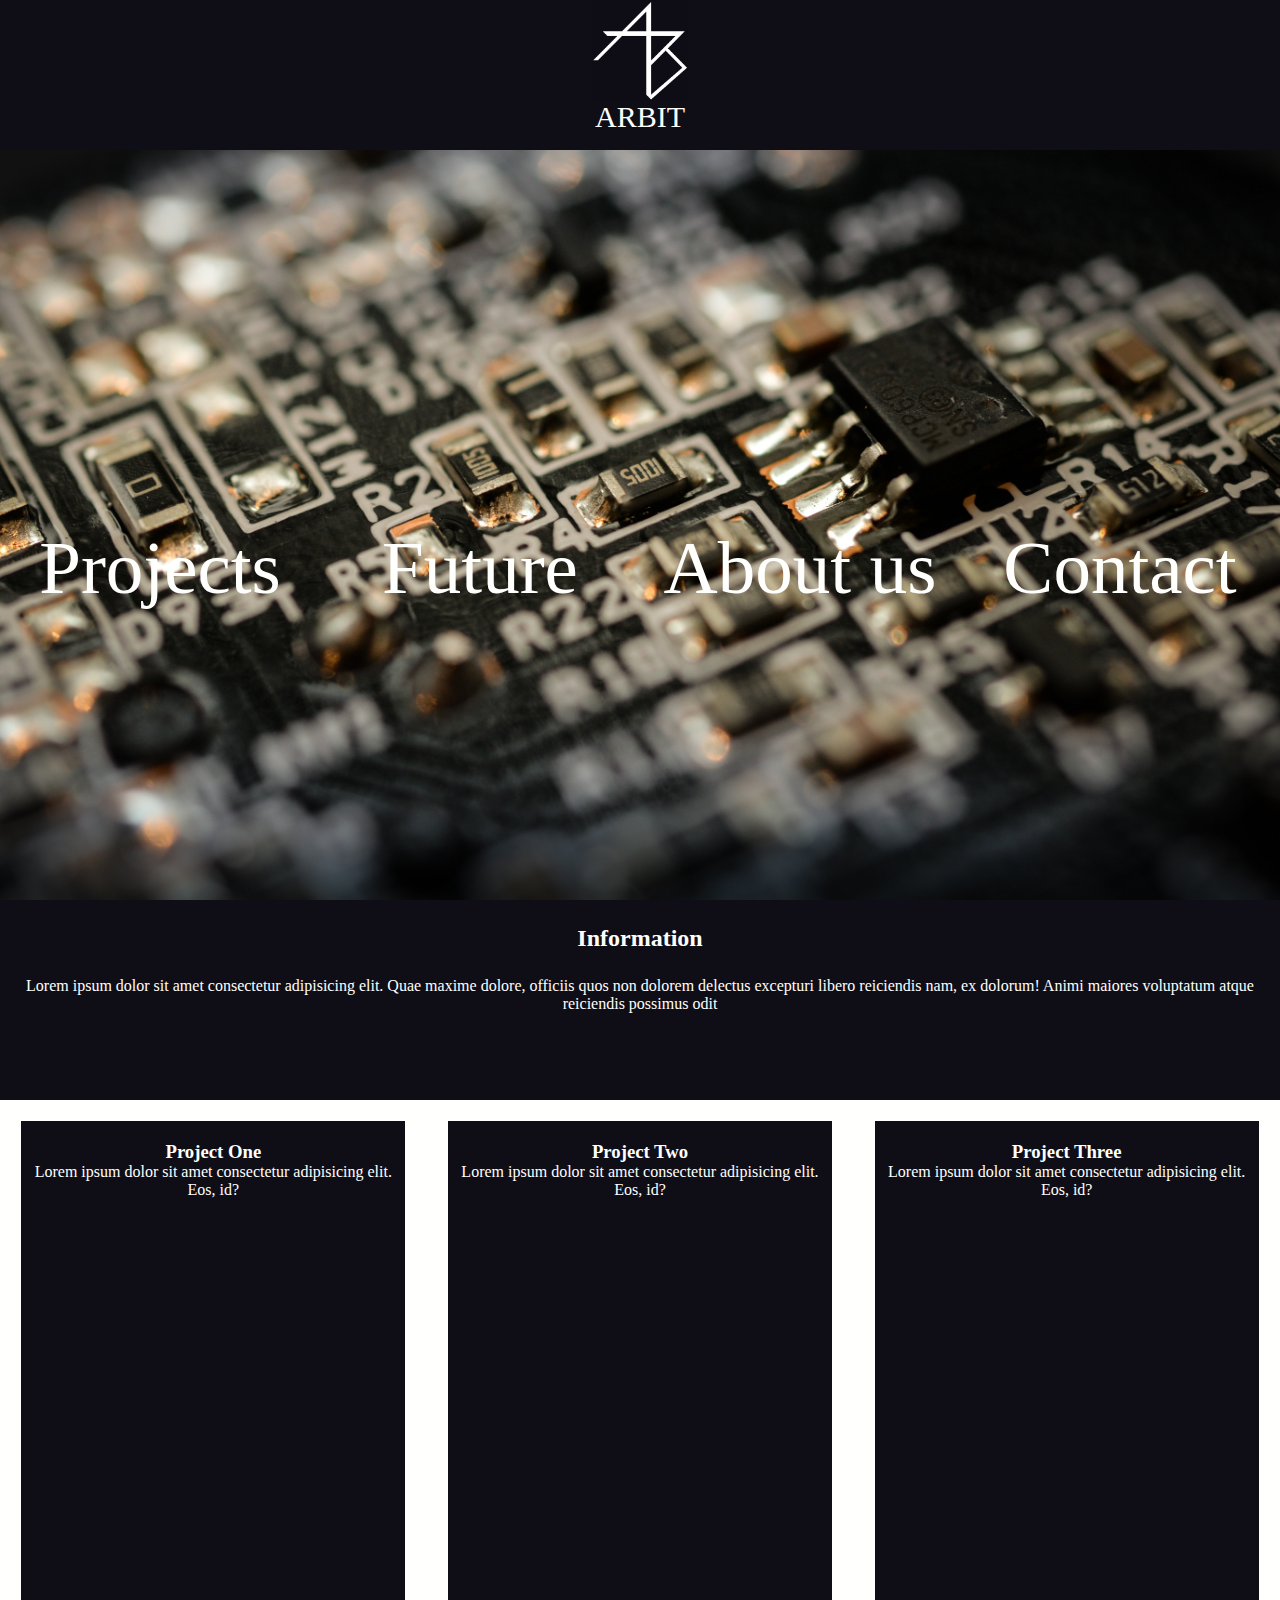
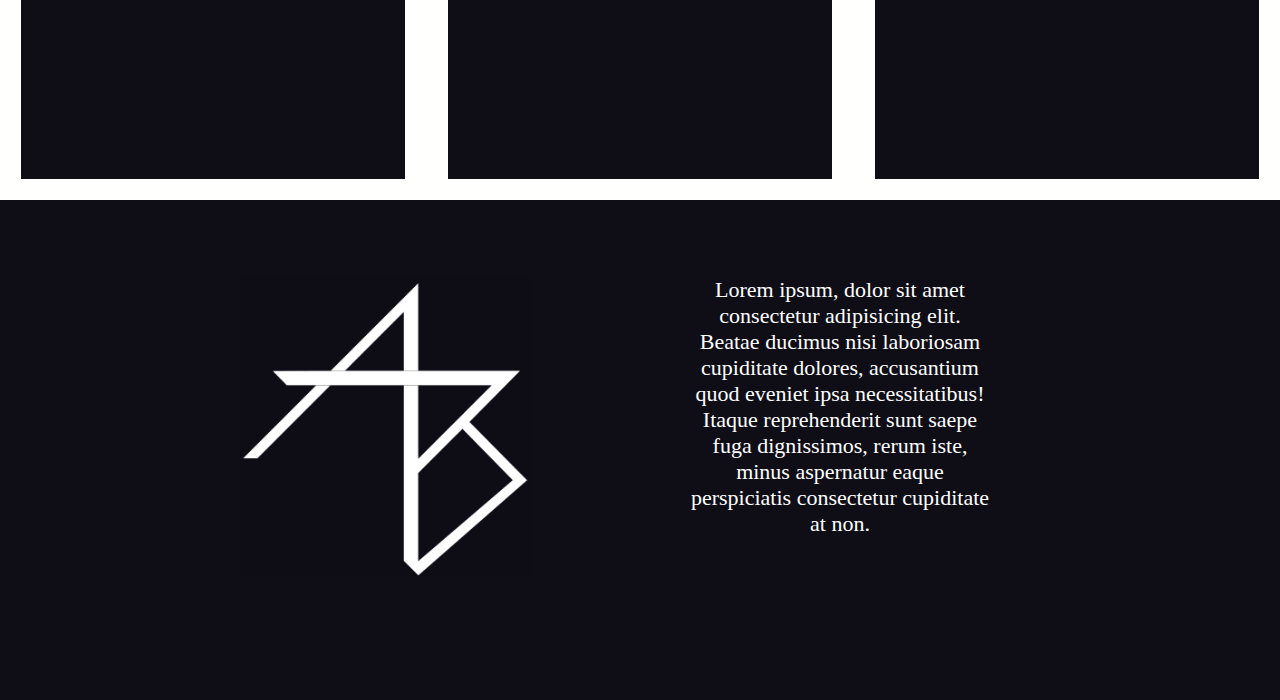
==== index.html @ 5b913fb9 "primer commit. Trabajo de la pagina index" ====
<!DOCTYPE html>
<html lang="es">
<head>
    <meta charset="UTF-8">
    <meta http-equiv="X-UA-Compatible" content="IE=edge">
    <meta name="viewport" content="width=device-width, initial-scale=1.0">
    <!-- Links -->
    <link rel="stylesheet" href="https://cdnjs.cloudflare.com/ajax/libs/font-awesome/6.2.1/css/all.min.css" integrity="sha512-MV7K8+y+gLIBoVD59lQIYicR65iaqukzvf/nwasF0nqhPay5w/9lJmVM2hMDcnK1OnMGCdVK+iQrJ7lzPJQd1w==" crossorigin="anonymous" referrerpolicy="no-referrer" />
    <link rel="stylesheet" href="https://cdn.jsdelivr.net/npm/bootstrap@4.6.2/dist/css/bootstrap.min.css" integrity="sha384-xOolHFLEh07PJGoPkLv1IbcEPTNtaed2xpHsD9ESMhqIYd0nLMwNLD69Npy4HI+N" crossorigin="anonymous">
    <link rel="stylesheet" href="./css/style.css">
    <!--  -->
    <title>Arbit</title>
</head>
<body class="index">
    <div class="logo">
        <a href="#">
            <img src="./img/arbitLogo.png" alt=""> 
            <span>ARBIT</span>
        </a>
    </div>
    
    <div class="links">
        <div class="link link1">
            <a href="./pages/projects.html">Projects</a>
        </div>
        <div class="link link2">
            <a href="./pages/future.html">Future</a>
        </div>
        <div class="link link3">
            <a href="./pages/about-us.html">About us</a>
        </div>
        <div class="link link4">
            <a href="./pages/contact.html">Contact</a>
        </div>
    </div>

    <section class="sectionInformation">
        <h2>Information</h2>
        <p>Lorem ipsum dolor sit amet consectetur adipisicing elit. Quae maxime dolore, officiis quos non dolorem delectus excepturi libero reiciendis nam, ex dolorum! Animi maiores voluptatum atque reiciendis possimus odit </p>
    </section>

    <div class="gallery">
        <div class="project project1">
            <img src="" alt="">
            <h3>Project One</h3>
            <p>Lorem ipsum dolor sit amet consectetur adipisicing elit. Eos, id?</p>
        </div>
        <div class="project project2">
            <img src="" alt="">
            <h3>Project Two</h3>
            <p>Lorem ipsum dolor sit amet consectetur adipisicing elit. Eos, id?</p>
        </div>
        <div class="project project3">
            <img src="" alt="">
            <h3>Project Three</h3>
            <p>Lorem ipsum dolor sit amet consectetur adipisicing elit. Eos, id?</p>
        </div>
    </div>

    <footer class="footer">
        <div class="infoFooter">
            <img src="./img/arbitLogo.png" alt="">
            <p>Lorem ipsum, dolor sit amet consectetur adipisicing elit. Beatae ducimus nisi laboriosam cupiditate dolores, accusantium quod eveniet ipsa necessitatibus! Itaque reprehenderit sunt saepe fuga dignissimos, rerum iste, minus aspernatur eaque perspiciatis consectetur cupiditate at non.
            </p>
        </div>
        <div class="redes">
            <a href=""><i class="fa-brands fa-github"></i></a>
            <a href=""><i class="fa-brands fa-facebook"></i></a>
            <a href=""><i class="fa-brands fa-youtube"></i></a>
            <a href=""><i class="fa-brands fa-instagram"></i></a>
        </div>
    </footer>

    <!--  -->
    <script src="https://cdn.jsdelivr.net/npm/jquery@3.5.1/dist/jquery.slim.min.js" integrity="sha384-DfXdz2htPH0lsSSs5nCTpuj/zy4C+OGpamoFVy38MVBnE+IbbVYUew+OrCXaRkfj" crossorigin="anonymous"></script>
    <script src="https://cdn.jsdelivr.net/npm/bootstrap@4.6.2/dist/js/bootstrap.bundle.min.js" integrity="sha384-Fy6S3B9q64WdZWQUiU+q4/2Lc9npb8tCaSX9FK7E8HnRr0Jz8D6OP9dO5Vg3Q9ct" crossorigin="anonymous"></script>
    <!--  -->
</body>
</html>
---- css/style.css ----
*{
   margin: 0;
   padding: 0;
   box-sizing: border-box;
   
   font-family:'Times New Roman', Times, serif;
}

html{
    scroll-behavior: smooth;
}

/* Header */

.index .logo{
    height: 150px;
    width: 100%;
    background-color: #0f0e17;
    display: flex;
    justify-content: center;
    box-shadow: 0 0 5px #0f0e17;
}

.index .logo a{
    text-decoration: none;
    text-align: center;
    color: #fffffe;
    font-size: 30px;
}

.index .logo a img{
    height: 100px;
    display: block;
}
/* Seccion de links */

.index .links{
    height: calc(100vh - 150px);
    width: 100%;
    background-color: #0f0e17;
    display: grid;
    grid-template-columns: 1fr 1fr 1fr 1fr;
    align-content: center;
    background-image: url(/img/pexels-skitterphoto-1448561.jpg);
    background-size: cover;
    background-position: center;
}
.index .links .link{
    padding: 75% 0;
    height: 50px;
    width: auto;
    text-align: center;
}

.index .links .link a{
    text-decoration: none;
    color: #fffffe;
    font-size: 75px;
}

.index .links .link a:hover{
    color: #fcca91;
}

/* Seccion información */

.index .sectionInformation{
    height: 200px;
    width: 100%;
    background-color: #0f0e17;
    color: #fffffe;
    text-align: center;
    padding: 25px;
}

.index .sectionInformation h2{
    padding-bottom: 25px;
    
}

/* Seccion galeria  */

.index .gallery{
    height: calc(100vh - 200px);
    width: 100%;
    grid-auto-columns: auto;
    background-color: #fffffe;
    display: grid;
    grid-template-columns: 1fr 1fr 1fr;
}

.index .gallery .project{
    height: auto;
    margin: 5%;
    width: 1fr;
    background-color: #0f0e17;
    border: 2px solid #0f0e17;
    color: #fffffe;
    text-align: center;
    transition: 100ms linear;
}

.index .gallery .project:hover{
    transform: scale(1.05);
}

/* Seccion footer  */

.index .footer{
    height: 500px;
    width: 100%;
    background-color: #0f0e17;
    display: flex;
    flex-direction: column;
    align-items:center;

    font-size: 22px;
    color: white;
    text-align: center;
}

.index .infoFooter{
    height: 500px;
    /* width: 100%; */
    background-color: #0f0e17;
    align-items:center;
    display: grid;
    grid-template-columns: 1fr 1fr;
}

.index .infoFooter img{
    height: 300px;
}

.index .infoFooter p{
    height: 300px;
    width: 300px;
    margin: 0 50px;
}

.index .redes{
    height: 50px;
    width: 100%;
}

.index .redes a i{
    font-size: 25px;
    text-decoration: none;
    letter-spacing: 10px;
    color: white;
}

/* -------ABOUT US-------- */
.headerAboutUs{
    height: 80px;
    padding: 25px;
    background-color: #202020;
    font-size: 22px;
}

.headerAboutUs .logo{
    float: left;
    font-weight: bold;   
}

.headerAboutUs .logo a{
    text-decoration: none;
    color: white;
}

.headerAboutUs .nav{
    float: right;
}

.headerAboutUs .links li{
    list-style: none;
    display: inline-block;
}

.headerAboutUs .links li a{
    padding: 0 5px;
    text-decoration: none;
    color: white;
}

.headerAboutUs .links li a:hover{
    color: #909152;
}

.mainAboutUs{
    height: calc(100vh - 80px);
    background-color: #d6d6d6;
    text-align: center;
    padding: 5%;
}

.mainAboutUs h1{
    font-size: 40px;    
}

.mainAboutUs p{
    font-size: 20px;
}

.footerAboutUs{
    height: 80px;
    background-color: #202020;
    font-size: 22px;
    color: white;
    padding: 30px;
}

.footerAboutUs img{
    height: 40px;
    width: 40px;
    float: left;
} 

.footerAboutUs span{
    float: left;
    padding: 10px;
}

.footerAboutUs .redes{
    float: right;
    letter-spacing: 10px;
}

/* --------Projects-------- */
.headerProjects{
    height: 80px;
    padding: 25px;
    background-color: #202020;
    font-size: 22px;
    font-family: 'Times New Roman', Times, serif;
}

.headerProjects .logo{
    float: left;
    font-weight: bold;   
}

.headerProjects .logo a{
    text-decoration: none;
    color: white;
}

.headerProjects .nav{
    float: right;
}

.headerProjects .links li{
    list-style: none;
    display: inline-block;
}

.headerProjects .links li a{
    padding: 0 5px;
    text-decoration: none;
    color: white;
}

.headerProjects .links li a:hover{
    color: #909152;
}

.mainProjects{
    height: calc(100vh - 80px);
    padding: 15px;
    background-color: #d6d6d6;
    font-family: 'Times New Roman', Times, serif;
    text-align: center;
}

.mainProjects .sectionProjectOne{
    float: right;
    text-align: right;
}
.mainProjects .sectionProjectTwo{
    float: left;
    text-align: left;
}
.mainProjects .sectionProjectThree{
    float: right;
    text-align: right;
}

.footerProjects{
    height: 80px;
    background-color: #202020;
    font-size: 22px;
    font-family: 'Times New Roman', Times, serif;
    color: white;
    padding: 30px;
}

.footerProjects img{
    height: 40px;
    width: 40px;
    float: left;
} 

.footerProjects span{
    float: left;
    padding: 10px;
}

.footerProjects .redes{
    float: right;
    letter-spacing: 10px;
}

/* --------Future-------- */
.headerFuture{
    height: 80px;
    padding: 25px;
    background-color: #202020;
    font-size: 22px;
    font-family: 'Times New Roman', Times, serif;
}

.headerFuture .logo{
    float: left;
    font-weight: bold;   
}

.headerFuture .logo a{
    text-decoration: none;
    color: white;
}

.headerFuture .nav{
    float: right;
}

.headerFuture .links li{
    list-style: none;
    display: inline-block;
}

.headerFuture .links li a{
    padding: 0 5px;
    text-decoration: none;
    color: white;
}

.headerFuture .links li a:hover{
    color: #909152;
}

.mainFuture{
    height: calc(100vh - 80px);
    background-color: #d6d6d6;
}

.footerFuture{
    height: 80px;
    background-color: #202020;
    font-size: 22px;
    font-family: 'Times New Roman', Times, serif;
    color: white;
    padding: 30px;
}

.footerFuture img{
    height: 40px;
    width: 40px;
    float: left;
} 

.footerFuture span{
    float: left;
    padding: 10px;
}

.footerFuture .redes{
    float: right;
    letter-spacing: 10px;
}

/* --------Contact-------- */
.headerContact{
    height: 80px;
    padding: 25px;
    background-color: #202020;
    font-size: 22px;
    font-family: 'Times New Roman', Times, serif;
}

.headerContact .logo{
    float: left;
    font-weight: bold;   
}

.headerContact .logo a{
    text-decoration: none;
    color: white;
}

.headerContact .nav{
    float: right;
}

.headerContact .links li{
    list-style: none;
    display: inline-block;
}

.headerContact .links li a{
    padding: 0 5px;
    text-decoration: none;
    color: white;
}

.headerContact .links li a:hover{
    color: #909152;
}

.mainContact{
    height: calc(100vh - 80px);
    background-color: #d6d6d6;
    text-align: center;
    font-family: 'Times New Roman', Times, serif;
    padding: 20px 15%;
}

.mainContact h1{
    font-size: 40px;    
}

.mainContact p{
    font-size: 20px;
}

.footerContact{
    height: 80px;
    background-color: #202020;
    font-size: 22px;
    font-family: 'Times New Roman', Times, serif;
    color: white;
    padding: 30px;
}

.footerContact img{
    height: 40px;
    width: 40px;
    float: left;
} 

.footerContact span{
    float: left;
    padding: 10px;
}

.footerContact .redes{
    float: right;
    letter-spacing: 10px;
}

/* --------- */

/* @media */
@media only screen and (max-width: 1100px){
    .links .link{
        padding: 85% 0;
    }
    .links .link a{
        font-size: 50px;
    }
}

@media only screen and (max-width: 740px){
    .links .link{
        padding: 85% 0;
    }
    .links .link a{
        font-size: 30px;
    }
}

@media only screen and (max-width: 480px){
    .links{
        grid-template-columns: 1fr;
    }
    .links .link{
        padding: 15% 0;
    }
    .links .link a{
        font-size: 40px;
    }

    .sectionInformation{
        padding: 10px;
    }
    .sectionInformation h2{
        padding-bottom: 5px;   
        font-size: 24px;  
    }
    .sectionInformation p{
        padding-bottom: 5px;
        font-size: 16px;    
    } 

    .gallery{
        grid-template-columns: 1fr;
    }

    .infoFooter{
        grid-template-columns: 1fr;
    }
    .infoFooter img{
        height: 150px;
        padding: 5px 0;
        justify-self: center;
    }
    .infoFooter p{
        padding: 15px 0;
        font-size: 20px; 
    }
    .redes{
        height: 50px;
        width: 100%;
    } 
}
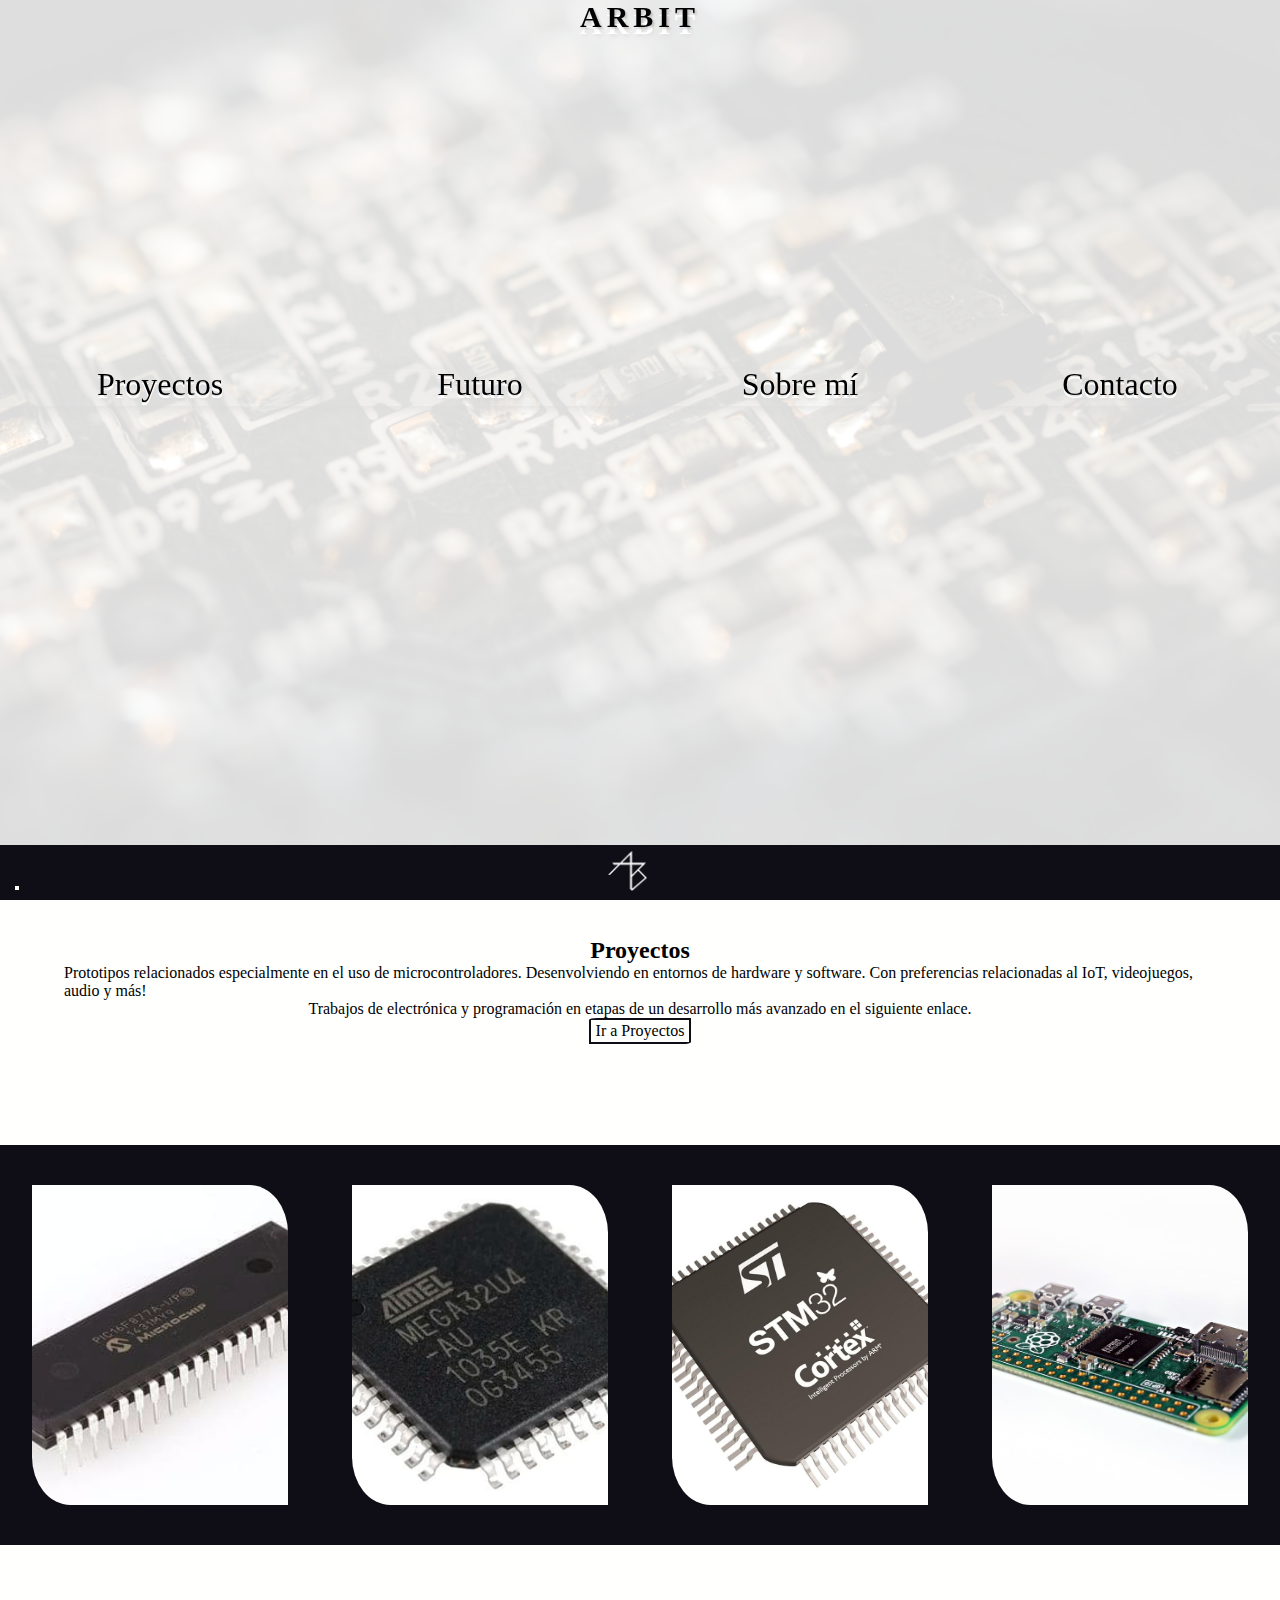
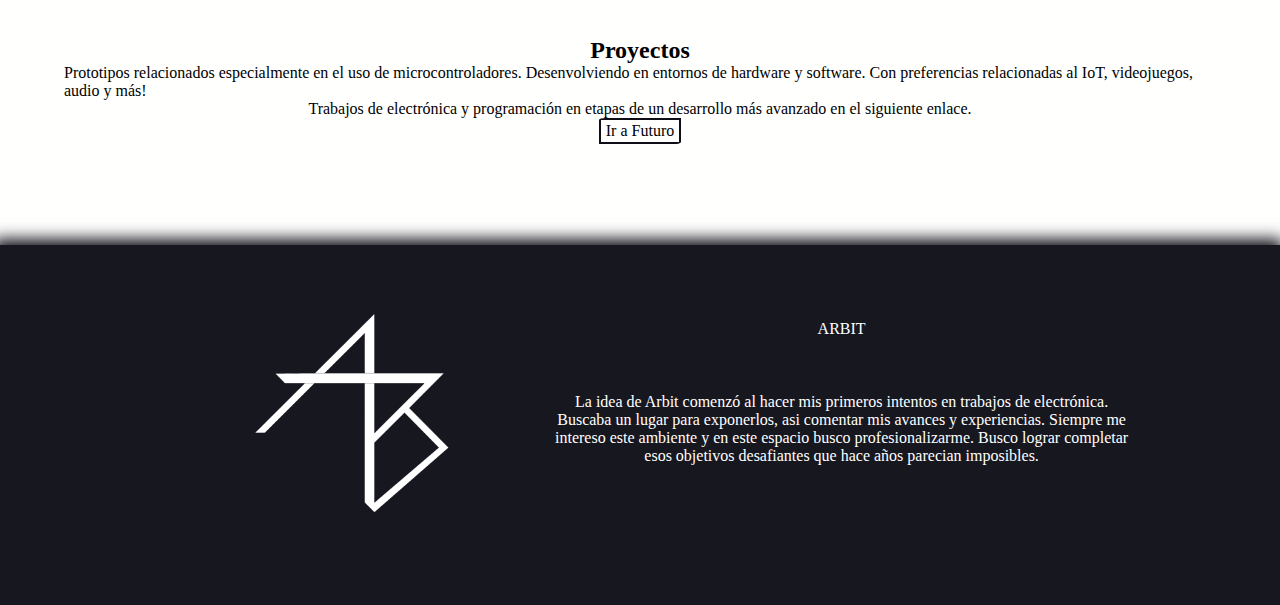
==== commit e40bc7de: "Entrega final, me faltaron detalles" ====
--- a/index.html
+++ b/index.html
@@ -1,18 +1,161 @@
 <!DOCTYPE html>
 <html lang="es">
+
 <head>
     <meta charset="UTF-8">
     <meta http-equiv="X-UA-Compatible" content="IE=edge">
     <meta name="viewport" content="width=device-width, initial-scale=1.0">
+    <meta name="description" content="Pagina de desarrollo de software">
+    <meta name="keywords" content="arduino raspberry c c++ pic assembler electronica proyectos">
     <!-- Links -->
-    <link rel="stylesheet" href="https://cdnjs.cloudflare.com/ajax/libs/font-awesome/6.2.1/css/all.min.css" integrity="sha512-MV7K8+y+gLIBoVD59lQIYicR65iaqukzvf/nwasF0nqhPay5w/9lJmVM2hMDcnK1OnMGCdVK+iQrJ7lzPJQd1w==" crossorigin="anonymous" referrerpolicy="no-referrer" />
-    <link rel="stylesheet" href="https://cdn.jsdelivr.net/npm/bootstrap@4.6.2/dist/css/bootstrap.min.css" integrity="sha384-xOolHFLEh07PJGoPkLv1IbcEPTNtaed2xpHsD9ESMhqIYd0nLMwNLD69Npy4HI+N" crossorigin="anonymous">
+    <link rel="stylesheet" href="https://cdnjs.cloudflare.com/ajax/libs/font-awesome/6.2.1/css/all.min.css"
+        integrity="sha512-MV7K8+y+gLIBoVD59lQIYicR65iaqukzvf/nwasF0nqhPay5w/9lJmVM2hMDcnK1OnMGCdVK+iQrJ7lzPJQd1w=="
+        crossorigin="anonymous" referrerpolicy="no-referrer" />
+    <link rel="stylesheet" href="https://cdn.jsdelivr.net/npm/bootstrap@4.6.2/dist/css/bootstrap.min.css"
+        integrity="sha384-xOolHFLEh07PJGoPkLv1IbcEPTNtaed2xpHsD9ESMhqIYd0nLMwNLD69Npy4HI+N" crossorigin="anonymous">
     <link rel="stylesheet" href="./css/style.css">
     <!--  -->
     <title>Arbit</title>
 </head>
+
 <body class="index">
-    <div class="logo">
+    <div class="pos-f-t">
+        <div class="collapse" id="navbarToggleExternalContent">
+            <div class="hideMenu">
+                <span>ARBIT</span>
+                <div class="links">
+                    <div class="link link1">
+                        <a href="../pages/projects.html">Proyectos</a>
+                    </div>
+                    <div class="link link2">
+                        <a href="../pages/future.html">Futuro</a>
+                    </div>
+                    <div class="link link3">
+                        <a href="../pages/about-us.html">Sobre mí</a>
+                    </div>
+                    <div class="link link4">
+                        <a href="../pages/contact.html">Contacto</a>
+                    </div>
+                </div>
+            </div>
+        </div>
+        <nav class="navbar">
+            <button class="navbar-toggler" type="button" data-toggle="collapse"
+                data-target="#navbarToggleExternalContent" aria-controls="navbarToggleExternalContent"
+                aria-expanded="false" aria-label="Toggle navigation">
+                <i class="fa-solid fa-bars"></i>
+            </button>
+
+            <div class="logo">
+                <a href="../index.html">
+                    <img src="../img/arbitLogo.png" alt="logoArbit">
+                </a>
+            </div>
+        </nav>
+    </div>
+
+    <div class="linksIndex">
+        <h1>ARBIT</h1>
+        <div class="links">
+            <div class="link link1">
+                <a href="../pages/projects.html">Proyectos</a>
+            </div>
+            <div class="link link2">
+                <a href="../pages/future.html">Futuro</a>
+            </div>
+            <div class="link link3">
+                <a href="../pages/about-us.html">Sobre mí</a>
+            </div>
+            <div class="link link4">
+                <a href="../pages/contact.html">Contacto</a>
+            </div>
+        </div>
+    </div>
+
+    <div class="infoProject">
+        <h2>Proyectos</h2>
+        <p>Prototipos relacionados especialmente en el uso de microcontroladores. Desenvolviendo en entornos de hardware
+            y software. Con preferencias relacionadas al IoT, videojuegos, audio y más!</p>
+        <p>Trabajos de electrónica y programación en etapas de un desarrollo más avanzado en el siguiente enlace.</p>
+        <a href="../pages/projects.html" class="buttonProject">Ir a Proyectos</a>
+    </div>
+
+    <div class="galleryProject">
+        <div class="box project1">
+            <div class="layout">
+                <h3>Microchip PIC</h3>
+                <p>Lorem ipsum dolor, sit amet consectetur adipisicing elit. Accusamus id vero unde eum dolor
+                    perferendis veritatis labore soluta reiciendis. Repudiandae dolorum fuga esse maxime? Accusantium.
+                </p>
+            </div>
+        </div>
+        <div class="box project2">
+            <div class="layout">
+                <h3>ATMEGA</h3>
+                <p>Lorem ipsum dolor, sit amet consectetur adipisicing elit. Accusamus id vero unde eum dolor
+                    perferendis veritatis labore soluta reiciendis. Repudiandae dolorum fuga esse maxime? Accusantium.
+                </p>
+            </div>
+        </div>
+        <div class="box project3">
+            <div class="layout">
+                <h3>STM32 CORTEX</h3>
+                <p>Lorem ipsum dolor, sit amet consectetur adipisicing elit. Accusamus id vero unde eum dolor
+                    perferendis veritatis labore soluta reiciendis. Repudiandae dolorum fuga esse maxime? Accusantium.
+                </p>
+            </div>
+        </div>
+        <div class="box project4">
+            <div class="layout">
+                <h3>Raspberry</h3>
+                <p>Lorem ipsum dolor, sit amet consectetur adipisicing elit. Accusamus id vero unde eum dolor
+                    perferendis veritatis labore soluta reiciendis. Repudiandae dolorum fuga esse maxime? Accusantium.
+                </p>
+            </div>
+        </div>
+    </div>
+
+    <div class="infoFuture">
+        <h2>Proyectos</h2>
+        <p>Prototipos relacionados especialmente en el uso de microcontroladores. Desenvolviendo en entornos de hardware
+            y software. Con preferencias relacionadas al IoT, videojuegos, audio y más!</p>
+        <p>Trabajos de electrónica y programación en etapas de un desarrollo más avanzado en el siguiente enlace.</p>
+        <a href="../pages/future.html" class="button">Ir a Futuro</a>
+    </div>
+
+    <footer>
+        <img src="../img/arbitLogo.png" alt="logo Arbit">
+        <span>ARBIT</span>
+        <p>La idea de Arbit comenzó al hacer mis primeros intentos en trabajos de electrónica. Buscaba un lugar para
+            exponerlos, asi comentar mis avances y experiencias. Siempre me intereso este ambiente y en este espacio
+            busco profesionalizarme. Busco lograr completar esos objetivos desafiantes que hace años parecian
+            imposibles. </p>
+
+
+        <div class="redes">
+            <a href="https://github.com/ArizaMaximiliano"><i class="fa-brands fa-github"></i></a>
+            <a href="https://github.com/ArizaMaximiliano"><i class="fa-brands fa-facebook"></i></a>
+            <a href="https://github.com/ArizaMaximiliano"><i class="fa-brands fa-youtube"></i></a>
+            <a href="https://github.com/ArizaMaximiliano"><i class="fa-brands fa-instagram"></i></a>
+        </div>
+    </footer>
+
+
+
+
+
+
+
+
+
+
+
+
+
+
+
+
+    <!-- <div class="logo">
         <a href="#">
             <img src="./img/arbitLogo.png" alt=""> 
             <span>ARBIT</span>
@@ -69,11 +212,16 @@
             <a href=""><i class="fa-brands fa-youtube"></i></a>
             <a href=""><i class="fa-brands fa-instagram"></i></a>
         </div>
-    </footer>
+    </footer> -->
 
     <!--  -->
-    <script src="https://cdn.jsdelivr.net/npm/jquery@3.5.1/dist/jquery.slim.min.js" integrity="sha384-DfXdz2htPH0lsSSs5nCTpuj/zy4C+OGpamoFVy38MVBnE+IbbVYUew+OrCXaRkfj" crossorigin="anonymous"></script>
-    <script src="https://cdn.jsdelivr.net/npm/bootstrap@4.6.2/dist/js/bootstrap.bundle.min.js" integrity="sha384-Fy6S3B9q64WdZWQUiU+q4/2Lc9npb8tCaSX9FK7E8HnRr0Jz8D6OP9dO5Vg3Q9ct" crossorigin="anonymous"></script>
+    <script src="https://cdn.jsdelivr.net/npm/jquery@3.5.1/dist/jquery.slim.min.js"
+        integrity="sha384-DfXdz2htPH0lsSSs5nCTpuj/zy4C+OGpamoFVy38MVBnE+IbbVYUew+OrCXaRkfj"
+        crossorigin="anonymous"></script>
+    <script src="https://cdn.jsdelivr.net/npm/bootstrap@4.6.2/dist/js/bootstrap.bundle.min.js"
+        integrity="sha384-Fy6S3B9q64WdZWQUiU+q4/2Lc9npb8tCaSX9FK7E8HnRr0Jz8D6OP9dO5Vg3Q9ct"
+        crossorigin="anonymous"></script>
     <!--  -->
 </body>
+
 </html>--- a/css/style.css
+++ b/css/style.css
@@ -1,525 +1,818 @@
-*{
-   margin: 0;
-   padding: 0;
-   box-sizing: border-box;
-   
-   font-family:'Times New Roman', Times, serif;
-}
-
-html{
-    scroll-behavior: smooth;
-}
-
-/* Header */
-
-.index .logo{
-    height: 150px;
-    width: 100%;
-    background-color: #0f0e17;
-    display: flex;
-    justify-content: center;
-    box-shadow: 0 0 5px #0f0e17;
-}
-
-.index .logo a{
-    text-decoration: none;
-    text-align: center;
-    color: #fffffe;
-    font-size: 30px;
-}
-
-.index .logo a img{
-    height: 100px;
-    display: block;
-}
-/* Seccion de links */
-
-.index .links{
-    height: calc(100vh - 150px);
-    width: 100%;
-    background-color: #0f0e17;
+.aboutUsBody {
+  background-color: rgba(15, 14, 23, 0.0196078431);
+}
+
+.aboutUs .tabla {
+  width: 75%;
+  display: grid;
+  margin: auto;
+  grid-template-columns: auto 50px auto;
+  grid-template-rows: 50px 1fr 2fr auto 50px;
+  grid-gap: 1rem;
+  transform: rotate(-10deg);
+}
+.aboutUs .tabla .titulo1 {
+  grid-column: 1/3;
+  grid-row: 1/2;
+  border-top: 2px solid black;
+  border-bottom: 2px solid black;
+}
+.aboutUs .tabla .titulo2 {
+  grid-column: 2/3;
+  grid-row: 2/3;
+  color: #fcca91;
+  font-weight: bold;
+  transform: rotate(90deg);
+}
+.aboutUs .tabla .dato1 {
+  grid-column: 1/2;
+  grid-row: 4/5;
+  padding: 5px;
+  border-left: 1px solid black;
+  border-right: 1px solid black;
+}
+.aboutUs .tabla .dato2 {
+  grid-column: 3/5;
+  grid-row: 3/4;
+  padding: 5px;
+  border-left: 1px solid black;
+  border-right: 1px solid black;
+}
+.aboutUs .tabla .dato3 {
+  height: 100%;
+  display: flex;
+  flex-direction: column;
+  justify-content: flex-end;
+  align-items: flex-end;
+  padding-bottom: 10px;
+  grid-column: 3/5;
+  grid-row: 4/5;
+}
+.aboutUs .tabla .dato3 span {
+  padding: 0px 20px;
+  border-bottom: 1px solid black;
+  border-right: 1px solid black;
+}
+
+.info3 {
+  display: flex;
+  justify-content: center;
+  align-items: center;
+  text-align: center;
+  padding: 5% 10%;
+}
+
+.info4 {
+  display: flex;
+  justify-content: center;
+  align-items: center;
+  text-align: center;
+  padding: 10px 10% 60px;
+  font-size: 20px;
+  letter-spacing: 25px;
+}
+.info4 a {
+  color: black;
+}
+
+/* @media */
+@media (max-width: 499px) {
+  .aboutUs .tabla {
+    padding: 5% 0;
+    width: 95%;
     display: grid;
-    grid-template-columns: 1fr 1fr 1fr 1fr;
-    align-content: center;
-    background-image: url(/img/pexels-skitterphoto-1448561.jpg);
-    background-size: cover;
-    background-position: center;
-}
-.index .links .link{
-    padding: 75% 0;
-    height: 50px;
-    width: auto;
-    text-align: center;
-}
-
-.index .links .link a{
-    text-decoration: none;
-    color: #fffffe;
-    font-size: 75px;
-}
-
-.index .links .link a:hover{
-    color: #fcca91;
-}
-
-/* Seccion información */
-
-.index .sectionInformation{
-    height: 200px;
-    width: 100%;
-    background-color: #0f0e17;
-    color: #fffffe;
-    text-align: center;
-    padding: 25px;
-}
-
-.index .sectionInformation h2{
-    padding-bottom: 25px;
-    
-}
-
-/* Seccion galeria  */
-
-.index .gallery{
-    height: calc(100vh - 200px);
-    width: 100%;
-    grid-auto-columns: auto;
-    background-color: #fffffe;
-    display: grid;
-    grid-template-columns: 1fr 1fr 1fr;
-}
-
-.index .gallery .project{
-    height: auto;
-    margin: 5%;
-    width: 1fr;
-    background-color: #0f0e17;
-    border: 2px solid #0f0e17;
-    color: #fffffe;
-    text-align: center;
-    transition: 100ms linear;
-}
-
-.index .gallery .project:hover{
-    transform: scale(1.05);
-}
-
-/* Seccion footer  */
-
-.index .footer{
+    grid-template-columns: 40% 50px 40%;
+    grid-template-rows: 50px 50px auto;
+    grid-gap: 1rem;
+    transform: rotate(0deg);
+  }
+  .aboutUs .tabla .titulo1 {
+    grid-column: 1/4;
+    grid-row: 1/2;
+  }
+  .aboutUs .tabla .titulo2 {
+    grid-column: 2/4;
+    grid-row: 2/3;
+    transform: rotate(0deg);
+  }
+  .aboutUs .tabla .dato1 {
+    grid-column: 1/3;
+    grid-row: 3/4;
+  }
+  .aboutUs .tabla .dato2 {
+    grid-column: 3/4;
+    grid-row: 3/4;
+  }
+  .aboutUs .tabla .dato3 {
+    grid-column: 3/4;
+    grid-row: 4/5;
+  }
+}
+/* -------ABOUT US-------- */
+.contact {
+  height: 100vh;
+  width: 100%;
+  background-image: url(../img/pexels-skitterphoto-1448561.jpg);
+  background-size: cover;
+}
+
+.mainContact {
+  height: calc(100vh - 55px);
+  width: 100%;
+  display: flex;
+  justify-content: center;
+  align-items: stretch;
+}
+.mainContact .boxContact {
+  width: 70%;
+  display: flex;
+  justify-content: space-between;
+  align-items: center;
+  background-color: rgba(211, 211, 211, 0.8156862745);
+  flex-wrap: nowrap;
+  flex-direction: column;
+}
+.mainContact .boxContact .informacionContact {
+  width: 80%;
+  margin: 50px 0;
+  display: flex;
+  flex-direction: column;
+  justify-content: center;
+  align-items: center;
+  text-align: center;
+  font-size: 30px;
+}
+.mainContact .boxContact .informacionContact p {
+  font-size: 18px;
+}
+.mainContact .boxContact .informacionContact span {
+  font-size: 16px;
+  color: #0f0e17;
+}
+.mainContact .boxContact .formulario {
+  height: 75vh;
+  width: 100%;
+  padding: 0px 15%;
+}
+.mainContact .boxContact .footer {
+  display: flex;
+  justify-content: center;
+  align-items: center;
+  text-align: center;
+  font-size: 20px;
+  letter-spacing: 25px;
+  padding: 5px 0;
+}
+.mainContact .boxContact .footer a {
+  color: black;
+}
+
+/* @media */
+@media (max-width: 499px) {
+  .mainContact {
+    height: calc(100vh - 55px);
+    width: 100%;
+  }
+  .mainContact .boxContact {
+    width: 100%;
+  }
+  .mainContact .boxContact .informacionContact {
+    font-size: 24px;
+  }
+  .mainContact .boxContact .informacionContact p {
+    font-size: 16px;
+  }
+}
+/* --------Contact-------- */
+.carousel {
+  height: calc(100vh - 55px);
+  width: auto;
+  box-shadow: -5px 4px 10px #0f0e17;
+}
+.carousel img {
+  height: calc(100vh - 55px);
+  width: 100%;
+  object-fit: cover;
+}
+
+.goProject {
+  height: 300px;
+  width: auto;
+  display: flex;
+  flex-direction: column;
+  justify-content: center;
+  align-items: center;
+  padding: 5%;
+  background-color: #fffffe;
+  color: black;
+}
+.goProject a {
+  margin-bottom: 10px;
+  padding: 2px 5px;
+  border-radius: 8% 0;
+  border: 2px solid #0f0e17;
+  text-decoration: none;
+  color: black;
+}
+
+/* --------Future-------- */
+.projectBody .information {
+  background-image: url(../img/pexels-skitterphoto-1448561.jpg);
+  background-size: cover;
+  border-bottom: 5px solid #0f0e17;
+}
+.projectBody .information .box {
+  height: calc(100vh - 55px);
+  width: 100%;
+  padding: 120px 0;
+  display: grid;
+  grid-template-columns: 1fr 1fr 1fr 1fr 1fr 1fr 1fr 1fr 1fr 1fr;
+  grid-template-rows: auto auto auto auto;
+  grid-row-gap: 25px;
+  justify-content: center;
+  align-items: center;
+  background-color: rgba(128, 127, 127, 0.3137254902);
+}
+.projectBody .information .text1 {
+  grid-column: 2/9;
+  grid-row: 1/2;
+  font-size: 50px;
+  color: white;
+}
+.projectBody .information .text2 {
+  grid-column: 3/6;
+  grid-row: 2/3;
+  font-size: 16px;
+  color: white;
+}
+.projectBody .information .text3 {
+  grid-column: 7/10;
+  grid-row: 2/3;
+  font-size: 50px;
+  color: white;
+}
+.projectBody .information .text4 {
+  grid-column: 4/9;
+  grid-row: 3/4;
+  font-size: 24px;
+  color: white;
+}
+
+.projectBody .gallery {
+  display: grid;
+  grid-template-columns: 40% 20% 40%;
+  grid-template-rows: 1fr 1fr 1fr 1fr;
+  background: rgb(255, 255, 254);
+  background: linear-gradient(0deg, rgb(255, 255, 254) 0%, rgb(240, 240, 240) 5%, rgb(185, 185, 185) 100%);
+}
+.projectBody .gallery div {
+  border-bottom: 2px solid #0f0e17;
+}
+.projectBody .gallery .imgProyectoUno {
+  height: 400px;
+  width: 100%;
+  grid-column: 1/2;
+  grid-row: 1/2;
+  object-fit: cover;
+}
+.projectBody .gallery .proyectoUno {
+  padding: 5%;
+  grid-column: 2/4;
+  grid-row: 1/2;
+}
+.projectBody .gallery .imgProyectoDos {
+  height: 400px;
+  width: 100%;
+  grid-column: 3/4;
+  grid-row: 2/3;
+  object-fit: cover;
+}
+.projectBody .gallery .proyectoDos {
+  padding: 5%;
+  grid-column: 1/3;
+  grid-row: 2/3;
+}
+.projectBody .gallery .imgProyectoTres {
+  height: 400px;
+  width: 100%;
+  grid-column: 1/2;
+  grid-row: 3/4;
+  object-fit: cover;
+}
+.projectBody .gallery .proyectoTres {
+  padding: 5%;
+  grid-column: 2/4;
+  grid-row: 3/4;
+}
+.projectBody .gallery .imgProyectoCuatro {
+  height: 400px;
+  width: 100%;
+  grid-column: 3/4;
+  grid-row: 4/5;
+  object-fit: cover;
+}
+.projectBody .gallery .proyectoCuatro {
+  padding: 5%;
+  grid-column: 1/3;
+  grid-row: 4/5;
+}
+
+.goFuture {
+  height: 300px;
+  width: auto;
+  display: flex;
+  flex-direction: column;
+  justify-content: center;
+  align-items: center;
+  padding: 5%;
+  background-color: #fffffe;
+  color: black;
+}
+.goFuture a {
+  margin-bottom: 10px;
+  padding: 2px 5px;
+  border-radius: 8% 0;
+  border: 2px solid #0f0e17;
+  text-decoration: none;
+  color: black;
+}
+
+/* @media */
+@media (min-width: 500px) and (max-width: 800px) {
+  .projectBody .gallery {
+    grid-template-columns: 50% 50%;
+  }
+  .projectBody .gallery .imgProyectoUno {
+    height: 300px;
+    width: 100%;
+    grid-column: 1/2;
+    grid-row: 1/2;
+  }
+  .projectBody .gallery .proyectoUno {
+    grid-column: 2/3;
+    grid-row: 1/2;
+  }
+  .projectBody .gallery .imgProyectoDos {
+    height: 300px;
+    width: 100%;
+    grid-column: 2/3;
+    grid-row: 2/3;
+  }
+  .projectBody .gallery .proyectoDos {
+    grid-column: 1/3;
+    grid-row: 2/3;
+  }
+  .projectBody .gallery .imgProyectoTres {
+    height: 300px;
+    width: 100%;
+    grid-column: 1/2;
+    grid-row: 3/4;
+  }
+  .projectBody .gallery .proyectoTres {
+    grid-column: 2/3;
+    grid-row: 3/4;
+  }
+  .projectBody .gallery .imgProyectoCuatro {
+    height: 300px;
+    width: 100%;
+    grid-column: 2/3;
+    grid-row: 4/5;
+  }
+  .projectBody .gallery .proyectoCuatro {
+    grid-column: 1/3;
+    grid-row: 4/5;
+  }
+}
+@media (max-width: 499px) {
+  .projectBody .information .box {
+    height: calc(100vh - 55px);
+    width: 100%;
+    padding: 40px 0;
+    grid-row-gap: 5px;
+  }
+  .projectBody .information .text1 {
+    grid-column: 2/9;
+    grid-row: 1/2;
+    font-size: 25px;
+    color: white;
+  }
+  .projectBody .information .text2 {
+    grid-column: 2/6;
+    grid-row: 2/3;
+    font-size: 16px;
+    color: white;
+  }
+  .projectBody .information .text3 {
+    grid-column: 7/10;
+    grid-row: 2/3;
+    font-size: 20px;
+    color: white;
+  }
+  .projectBody .information .text4 {
+    grid-column: 3/9;
+    grid-row: 3/4;
+    font-size: 16px;
+    color: white;
+  }
+  .projectBody .gallery {
+    grid-template-columns: 100%;
+    grid-template-rows: 1fr 1fr 1fr 1fr 1fr 1fr 1fr 1fr;
+  }
+  .projectBody .gallery .imgProyectoUno {
+    height: 300px;
+    width: 100%;
+    grid-column: 1/2;
+    grid-row: 1/2;
+  }
+  .projectBody .gallery .proyectoUno {
+    height: 300px;
+    width: 100%;
+    grid-column: 1/2;
+    grid-row: 2/3;
+  }
+  .projectBody .gallery .imgProyectoDos {
+    height: 300px;
+    width: 100%;
+    grid-column: 1/2;
+    grid-row: 3/4;
+  }
+  .projectBody .gallery .proyectoDos {
+    height: 300px;
+    width: 100%;
+    grid-column: 1/2;
+    grid-row: 4/5;
+  }
+  .projectBody .gallery .imgProyectoTres {
+    height: 300px;
+    width: 100%;
+    grid-column: 1/2;
+    grid-row: 5/6;
+  }
+  .projectBody .gallery .proyectoTres {
+    height: 300px;
+    width: 100%;
+    grid-column: 1/2;
+    grid-row: 6/7;
+  }
+  .projectBody .gallery .imgProyectoCuatro {
+    height: 300px;
+    width: 100%;
+    grid-column: 1/2;
+    grid-row: 7/8;
+  }
+  .projectBody .gallery .proyectoCuatro {
+    height: 300px;
+    width: 100%;
+    grid-column: 1/2;
+    grid-row: 8/9;
+  }
+}
+/* --------Projects-------- */
+* {
+  margin: 0;
+  padding: 0;
+  box-sizing: border-box;
+  font-family: "Times New Roman", Times, serif;
+}
+
+html {
+  scroll-behavior: smooth;
+}
+
+.pos-f-t {
+  position: fixed;
+  left: 0%;
+  right: 0%;
+  bottom: 0%;
+  top: auto;
+  z-index: 20;
+}
+
+.hideMenu {
+  height: calc(100vh - 55px);
+  background-color: rgba(255, 255, 255, 0.863);
+}
+.hideMenu span {
+  display: flex;
+  justify-content: center;
+  text-align: center;
+  font-size: 30px;
+  font-weight: bold;
+  margin-top: 10px;
+  letter-spacing: 5px;
+  text-shadow: 2px 2px 2px rgba(0, 0, 0, 0.1568627451);
+}
+.hideMenu .links {
+  display: grid;
+  grid-template-columns: 1fr 1fr 1fr 1fr;
+  justify-content: center;
+  align-items: center;
+  text-align: center;
+  height: calc(100% - 45px);
+  padding-bottom: 100px;
+}
+.hideMenu .links .link a {
+  text-decoration: none;
+  color: black;
+  font-size: 32px;
+}
+
+.navbar {
+  height: 55px;
+  background-color: #0f0e17;
+  display: flex;
+  justify-content: center;
+  align-items: center;
+}
+.navbar button {
+  background-color: #0f0e17;
+  border: 2px solid #fffffe;
+  position: absolute;
+  left: 0;
+  bottom: 0;
+  top: auto;
+  margin: 10px 15px;
+}
+.navbar button i {
+  color: #fffffe;
+}
+.navbar .logo {
+  margin-right: 25px;
+}
+.navbar .logo a {
+  text-decoration: none;
+}
+.navbar .logo a img {
+  height: 40px;
+  width: auto;
+  object-fit: cover;
+}
+
+.linksIndex {
+  height: calc(100vh - 55px);
+  width: auto;
+  background-image: url(../img/pexels-skitterphoto-1448561.jpg);
+  background-size: cover;
+  background-position: center;
+  box-shadow: -5px 4px 10px #0f0e17;
+}
+.linksIndex h1 {
+  display: flex;
+  justify-content: center;
+  text-align: center;
+  font-size: 30px;
+  font-weight: bold;
+  padding-top: 7px;
+  letter-spacing: 5px;
+  text-shadow: 2px 2px 5px #0f0e17;
+  color: white;
+}
+.linksIndex .links {
+  display: grid;
+  grid-template-columns: 1fr 1fr 1fr 1fr;
+  justify-content: center;
+  align-items: center;
+  text-align: center;
+  height: calc(100% - 45px);
+  padding-bottom: 107px;
+}
+.linksIndex .links .link {
+  box-shadow: 2px 2px 15px black;
+  background-color: rgba(19, 19, 19, 0.315);
+  border-radius: 5% 5%;
+}
+.linksIndex .links .link a {
+  text-decoration: none;
+  color: white;
+  text-shadow: 2px 2px 3px black;
+  font-size: 32px;
+}
+
+.infoProject {
+  height: 300px;
+  width: auto;
+  display: flex;
+  flex-direction: column;
+  justify-content: center;
+  align-items: center;
+  padding: 5%;
+  background-color: #fffffe;
+  color: black;
+}
+.infoProject a {
+  margin-bottom: 10px;
+  padding: 2px 5px;
+  border-radius: 8% 0;
+  border: 2px solid #0f0e17;
+  text-decoration: none;
+  color: black;
+}
+
+.galleryProject {
+  height: 400px;
+  background-color: #0f0e17;
+  display: grid;
+  grid-template-columns: 1fr 1fr 1fr 1fr;
+  justify-items: center;
+  align-items: center;
+}
+.galleryProject .box {
+  height: 80%;
+  width: 80%;
+  border-radius: 0 15%;
+  background-color: black;
+  display: flex;
+}
+.galleryProject .box .layout {
+  width: 100%;
+  height: 0;
+  border-radius: 0 15%;
+  overflow: hidden;
+  transition: 0.5s ease;
+  background-color: rgba(211, 211, 211, 0.8156862745);
+}
+.galleryProject .box:hover .layout {
+  height: 100%;
+  padding: 5%;
+}
+.galleryProject .project1 {
+  grid-column: 1/2;
+  background-image: url(../img/D_NQ_NP_694210-MLA25634026807_052017-O.jpg);
+  background-size: cover;
+  background-position: center;
+}
+.galleryProject .project2 {
+  grid-column: 2/3;
+  background-image: url(../img/D_NQ_NP_757437-MLA48345115046_112021-O.jpg);
+  background-size: cover;
+  background-position: center;
+}
+.galleryProject .project3 {
+  grid-column: 3/4;
+  background-image: url(../img/GE64LQFP_STM32-40.jpg);
+  background-size: cover;
+  background-position: center;
+}
+.galleryProject .project4 {
+  grid-column: 4/5;
+  background-image: url(../img/raspberry-pi-g99e085d8e_1280.jpg);
+  background-size: cover;
+  background-position: center;
+}
+
+.infoFuture {
+  height: 300px;
+  width: auto;
+  display: flex;
+  flex-direction: column;
+  justify-content: center;
+  align-items: center;
+  padding: 5%;
+  background-color: #fffffe;
+  color: black;
+}
+.infoFuture a {
+  margin-bottom: 10px;
+  padding: 2px 5px;
+  border-radius: 8% 0;
+  border: 2px solid #0f0e17;
+  text-decoration: none;
+  color: black;
+}
+
+footer {
+  height: 360px;
+  width: auto;
+  padding: 5%;
+  display: grid;
+  grid-template-columns: auto 35% 50% auto;
+  grid-template-rows: auto 40px 160px auto 60px;
+  justify-content: center;
+  align-items: center;
+  text-align: center;
+  background-color: rgba(15, 14, 23, 0.9647058824);
+  color: white;
+  box-shadow: -2px -1px 15px 5px #0f0e17;
+}
+footer img {
+  height: 200px;
+  width: auto;
+  margin: auto auto;
+  object-fit: cover;
+  grid-column: 2/3;
+  grid-row: 2/5;
+}
+footer span {
+  grid-column: 3/4;
+  grid-row: 2/3;
+  display: block;
+}
+footer p {
+  grid-column: 3/4;
+  grid-row: 3/4;
+}
+footer .redes {
+  height: 100%;
+  width: auto;
+  grid-column: 3/4;
+  grid-row: 4/5;
+  display: flex;
+  justify-content: center;
+  align-items: center;
+  text-align: center;
+  font-size: 20px;
+  letter-spacing: 25px;
+  padding: 5px 0;
+}
+footer .redes a {
+  color: white;
+}
+
+/* @media */
+@media (min-width: 500px) and (max-width: 800px) {
+  .galleryProject {
+    height: 1200px;
+    grid-template-columns: 1fr 1fr;
+    grid-template-rows: 1fr 1fr;
+  }
+  .galleryProject .project1 {
+    grid-column: 1/2;
+    grid-row: 1/2;
+  }
+  .galleryProject .project2 {
+    grid-column: 2/3;
+    grid-row: 1/2;
+  }
+  .galleryProject .project3 {
+    grid-column: 1/2;
+    grid-row: 2/3;
+  }
+  .galleryProject .project4 {
+    grid-column: 2/3;
+    grid-row: 2/3;
+  }
+}
+@media (max-width: 499px) {
+  .hideMenu .links {
+    grid-template-columns: 1fr;
+    grid-template-rows: 1fr 1fr 1fr 1fr;
+  }
+  .linksIndex .links {
+    grid-template-columns: 1fr;
+    grid-template-rows: 1fr 1fr 1fr 1fr;
+  }
+  .galleryProject {
+    height: 2000px;
+    grid-template-columns: 1fr;
+    grid-template-rows: 1fr 1fr 1fr 1fr;
+  }
+  .galleryProject .project1 {
+    grid-column: 1/2;
+    grid-row: 1/2;
+  }
+  .galleryProject .project2 {
+    grid-column: 1/2;
+    grid-row: 2/3;
+  }
+  .galleryProject .project3 {
+    grid-column: 1/2;
+    grid-row: 3/4;
+  }
+  .galleryProject .project4 {
+    grid-column: 1/2;
+    grid-row: 4/5;
+  }
+  footer {
     height: 500px;
-    width: 100%;
-    background-color: #0f0e17;
-    display: flex;
-    flex-direction: column;
-    align-items:center;
-
-    font-size: 22px;
+    font-size: 16px;
+    grid-template-columns: 100%;
+    grid-template-rows: auto 40px 160px auto 60px;
+  }
+  footer img {
+    height: 125px;
+    margin: auto auto;
+    grid-column: 1/2;
+    grid-row: 1/2;
+  }
+  footer span {
+    padding-top: 40px;
+    padding-bottom: 75px;
+    grid-column: 1/2;
+    grid-row: 2/3;
+  }
+  footer p {
+    padding: 10%;
+    grid-column: 1/2;
+    grid-row: 3/4;
+  }
+  footer .redes {
+    grid-column: 1/2;
+    grid-row: 4/5;
+  }
+  footer .redes a {
     color: white;
-    text-align: center;
-}
-
-.index .infoFooter{
-    height: 500px;
-    /* width: 100%; */
-    background-color: #0f0e17;
-    align-items:center;
-    display: grid;
-    grid-template-columns: 1fr 1fr;
-}
-
-.index .infoFooter img{
-    height: 300px;
-}
-
-.index .infoFooter p{
-    height: 300px;
-    width: 300px;
-    margin: 0 50px;
-}
-
-.index .redes{
-    height: 50px;
-    width: 100%;
-}
-
-.index .redes a i{
-    font-size: 25px;
-    text-decoration: none;
-    letter-spacing: 10px;
-    color: white;
-}
-
-/* -------ABOUT US-------- */
-.headerAboutUs{
-    height: 80px;
-    padding: 25px;
-    background-color: #202020;
-    font-size: 22px;
-}
-
-.headerAboutUs .logo{
-    float: left;
-    font-weight: bold;   
-}
-
-.headerAboutUs .logo a{
-    text-decoration: none;
-    color: white;
-}
-
-.headerAboutUs .nav{
-    float: right;
-}
-
-.headerAboutUs .links li{
-    list-style: none;
-    display: inline-block;
-}
-
-.headerAboutUs .links li a{
-    padding: 0 5px;
-    text-decoration: none;
-    color: white;
-}
-
-.headerAboutUs .links li a:hover{
-    color: #909152;
-}
-
-.mainAboutUs{
-    height: calc(100vh - 80px);
-    background-color: #d6d6d6;
-    text-align: center;
-    padding: 5%;
-}
-
-.mainAboutUs h1{
-    font-size: 40px;    
-}
-
-.mainAboutUs p{
-    font-size: 20px;
-}
-
-.footerAboutUs{
-    height: 80px;
-    background-color: #202020;
-    font-size: 22px;
-    color: white;
-    padding: 30px;
-}
-
-.footerAboutUs img{
-    height: 40px;
-    width: 40px;
-    float: left;
-} 
-
-.footerAboutUs span{
-    float: left;
-    padding: 10px;
-}
-
-.footerAboutUs .redes{
-    float: right;
-    letter-spacing: 10px;
-}
-
-/* --------Projects-------- */
-.headerProjects{
-    height: 80px;
-    padding: 25px;
-    background-color: #202020;
-    font-size: 22px;
-    font-family: 'Times New Roman', Times, serif;
-}
-
-.headerProjects .logo{
-    float: left;
-    font-weight: bold;   
-}
-
-.headerProjects .logo a{
-    text-decoration: none;
-    color: white;
-}
-
-.headerProjects .nav{
-    float: right;
-}
-
-.headerProjects .links li{
-    list-style: none;
-    display: inline-block;
-}
-
-.headerProjects .links li a{
-    padding: 0 5px;
-    text-decoration: none;
-    color: white;
-}
-
-.headerProjects .links li a:hover{
-    color: #909152;
-}
-
-.mainProjects{
-    height: calc(100vh - 80px);
-    padding: 15px;
-    background-color: #d6d6d6;
-    font-family: 'Times New Roman', Times, serif;
-    text-align: center;
-}
-
-.mainProjects .sectionProjectOne{
-    float: right;
-    text-align: right;
-}
-.mainProjects .sectionProjectTwo{
-    float: left;
-    text-align: left;
-}
-.mainProjects .sectionProjectThree{
-    float: right;
-    text-align: right;
-}
-
-.footerProjects{
-    height: 80px;
-    background-color: #202020;
-    font-size: 22px;
-    font-family: 'Times New Roman', Times, serif;
-    color: white;
-    padding: 30px;
-}
-
-.footerProjects img{
-    height: 40px;
-    width: 40px;
-    float: left;
-} 
-
-.footerProjects span{
-    float: left;
-    padding: 10px;
-}
-
-.footerProjects .redes{
-    float: right;
-    letter-spacing: 10px;
-}
-
-/* --------Future-------- */
-.headerFuture{
-    height: 80px;
-    padding: 25px;
-    background-color: #202020;
-    font-size: 22px;
-    font-family: 'Times New Roman', Times, serif;
-}
-
-.headerFuture .logo{
-    float: left;
-    font-weight: bold;   
-}
-
-.headerFuture .logo a{
-    text-decoration: none;
-    color: white;
-}
-
-.headerFuture .nav{
-    float: right;
-}
-
-.headerFuture .links li{
-    list-style: none;
-    display: inline-block;
-}
-
-.headerFuture .links li a{
-    padding: 0 5px;
-    text-decoration: none;
-    color: white;
-}
-
-.headerFuture .links li a:hover{
-    color: #909152;
-}
-
-.mainFuture{
-    height: calc(100vh - 80px);
-    background-color: #d6d6d6;
-}
-
-.footerFuture{
-    height: 80px;
-    background-color: #202020;
-    font-size: 22px;
-    font-family: 'Times New Roman', Times, serif;
-    color: white;
-    padding: 30px;
-}
-
-.footerFuture img{
-    height: 40px;
-    width: 40px;
-    float: left;
-} 
-
-.footerFuture span{
-    float: left;
-    padding: 10px;
-}
-
-.footerFuture .redes{
-    float: right;
-    letter-spacing: 10px;
-}
-
-/* --------Contact-------- */
-.headerContact{
-    height: 80px;
-    padding: 25px;
-    background-color: #202020;
-    font-size: 22px;
-    font-family: 'Times New Roman', Times, serif;
-}
-
-.headerContact .logo{
-    float: left;
-    font-weight: bold;   
-}
-
-.headerContact .logo a{
-    text-decoration: none;
-    color: white;
-}
-
-.headerContact .nav{
-    float: right;
-}
-
-.headerContact .links li{
-    list-style: none;
-    display: inline-block;
-}
-
-.headerContact .links li a{
-    padding: 0 5px;
-    text-decoration: none;
-    color: white;
-}
-
-.headerContact .links li a:hover{
-    color: #909152;
-}
-
-.mainContact{
-    height: calc(100vh - 80px);
-    background-color: #d6d6d6;
-    text-align: center;
-    font-family: 'Times New Roman', Times, serif;
-    padding: 20px 15%;
-}
-
-.mainContact h1{
-    font-size: 40px;    
-}
-
-.mainContact p{
-    font-size: 20px;
-}
-
-.footerContact{
-    height: 80px;
-    background-color: #202020;
-    font-size: 22px;
-    font-family: 'Times New Roman', Times, serif;
-    color: white;
-    padding: 30px;
-}
-
-.footerContact img{
-    height: 40px;
-    width: 40px;
-    float: left;
-} 
-
-.footerContact span{
-    float: left;
-    padding: 10px;
-}
-
-.footerContact .redes{
-    float: right;
-    letter-spacing: 10px;
-}
-
-/* --------- */
-
-/* @media */
-@media only screen and (max-width: 1100px){
-    .links .link{
-        padding: 85% 0;
-    }
-    .links .link a{
-        font-size: 50px;
-    }
-}
-
-@media only screen and (max-width: 740px){
-    .links .link{
-        padding: 85% 0;
-    }
-    .links .link a{
-        font-size: 30px;
-    }
-}
-
-@media only screen and (max-width: 480px){
-    .links{
-        grid-template-columns: 1fr;
-    }
-    .links .link{
-        padding: 15% 0;
-    }
-    .links .link a{
-        font-size: 40px;
-    }
-
-    .sectionInformation{
-        padding: 10px;
-    }
-    .sectionInformation h2{
-        padding-bottom: 5px;   
-        font-size: 24px;  
-    }
-    .sectionInformation p{
-        padding-bottom: 5px;
-        font-size: 16px;    
-    } 
-
-    .gallery{
-        grid-template-columns: 1fr;
-    }
-
-    .infoFooter{
-        grid-template-columns: 1fr;
-    }
-    .infoFooter img{
-        height: 150px;
-        padding: 5px 0;
-        justify-self: center;
-    }
-    .infoFooter p{
-        padding: 15px 0;
-        font-size: 20px; 
-    }
-    .redes{
-        height: 50px;
-        width: 100%;
-    } 
-}
-
+  }
+}
+/* --------index-------- */
+
+/*# sourceMappingURL=style.css.map */
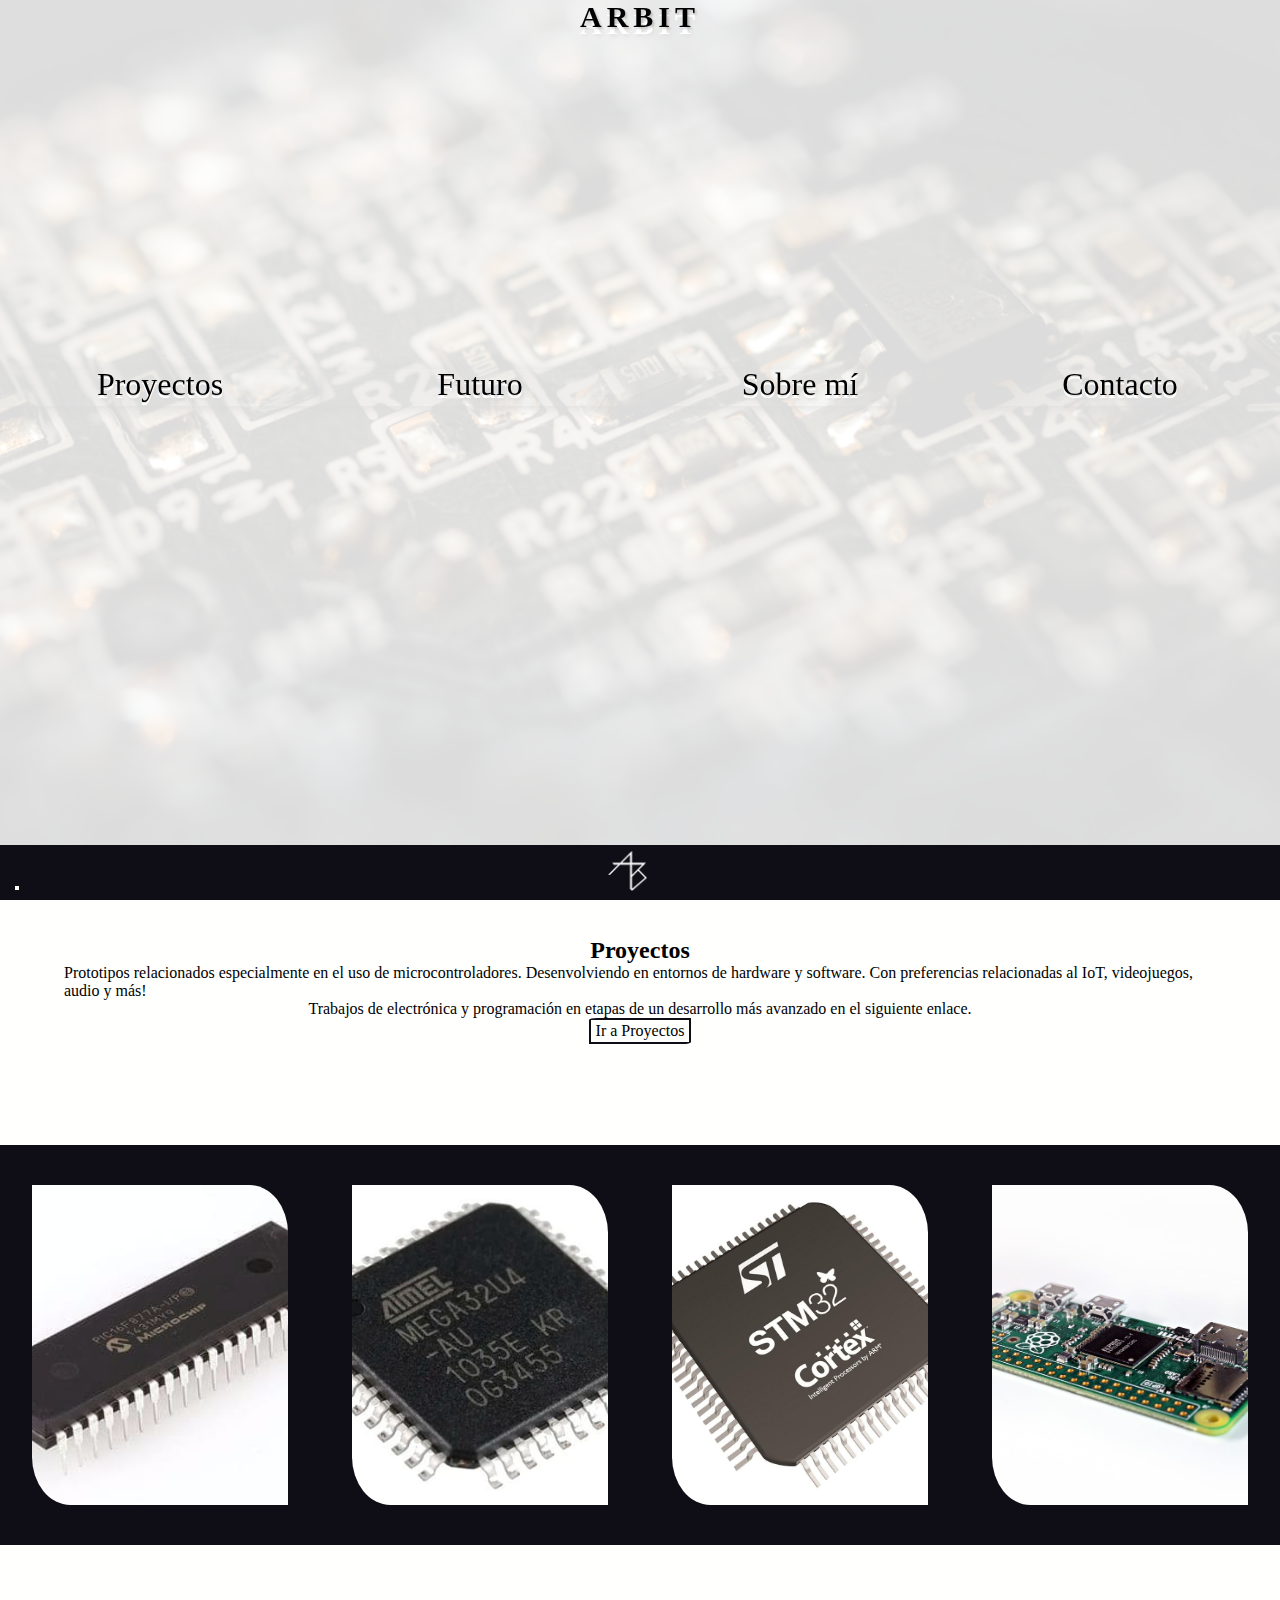
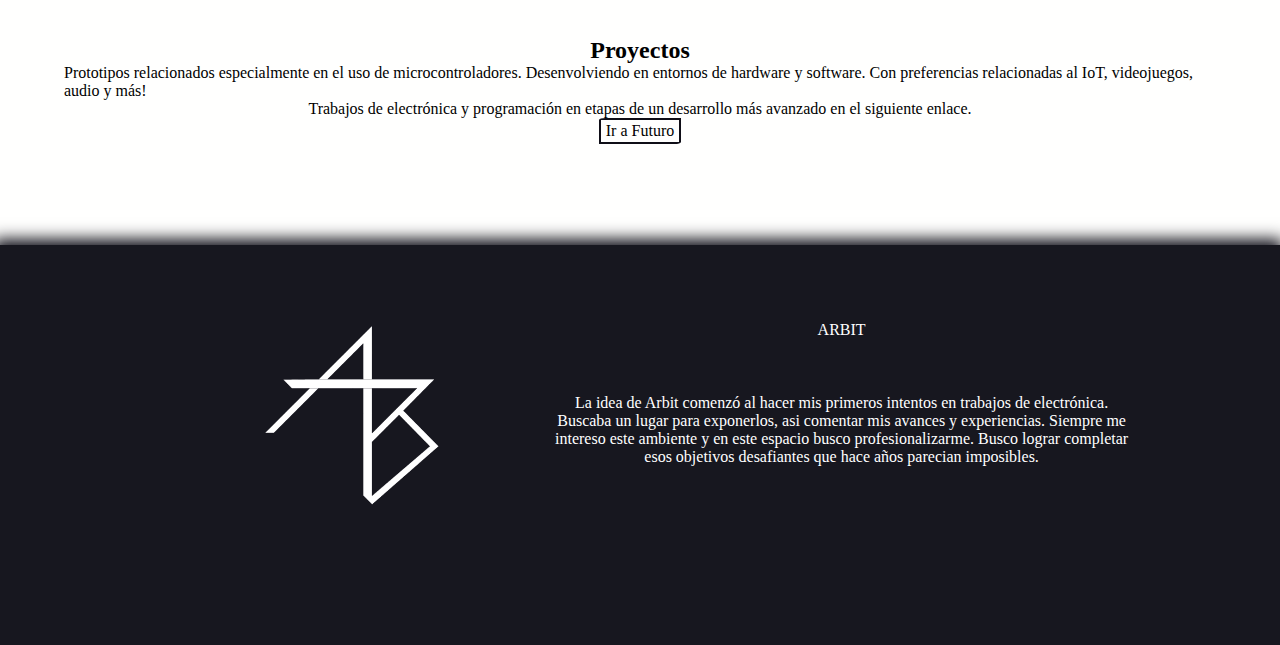
==== commit 0eb7e6e1: "Arregle links parte 2" ====
--- a/index.html
+++ b/index.html
@@ -25,16 +25,16 @@
                 <span>ARBIT</span>
                 <div class="links">
                     <div class="link link1">
-                        <a href="../pages/projects.html">Proyectos</a>
+                        <a href="/pages/projects.html">Proyectos</a>
                     </div>
                     <div class="link link2">
-                        <a href="../pages/future.html">Futuro</a>
+                        <a href="/pages/future.html">Futuro</a>
                     </div>
                     <div class="link link3">
-                        <a href="../pages/about-us.html">Sobre mí</a>
+                        <a href="/pages/about-us.html">Sobre mí</a>
                     </div>
                     <div class="link link4">
-                        <a href="../pages/contact.html">Contacto</a>
+                        <a href="/pages/contact.html">Contacto</a>
                     </div>
                 </div>
             </div>
@@ -47,8 +47,8 @@
             </button>
 
             <div class="logo">
-                <a href="../index.html">
-                    <img src="../img/arbitLogo.png" alt="logoArbit">
+                <a href="/index.html">
+                    <img src="/img/arbitLogo.png" alt="logoArbit">
                 </a>
             </div>
         </nav>
@@ -58,16 +58,16 @@
         <h1>ARBIT</h1>
         <div class="links">
             <div class="link link1">
-                <a href="../pages/projects.html">Proyectos</a>
+                <a href="/pages/projects.html">Proyectos</a>
             </div>
             <div class="link link2">
-                <a href="../pages/future.html">Futuro</a>
+                <a href="/pages/future.html">Futuro</a>
             </div>
             <div class="link link3">
-                <a href="../pages/about-us.html">Sobre mí</a>
+                <a href="/pages/about-us.html">Sobre mí</a>
             </div>
             <div class="link link4">
-                <a href="../pages/contact.html">Contacto</a>
+                <a href="/pages/contact.html">Contacto</a>
             </div>
         </div>
     </div>
@@ -77,7 +77,7 @@
         <p>Prototipos relacionados especialmente en el uso de microcontroladores. Desenvolviendo en entornos de hardware
             y software. Con preferencias relacionadas al IoT, videojuegos, audio y más!</p>
         <p>Trabajos de electrónica y programación en etapas de un desarrollo más avanzado en el siguiente enlace.</p>
-        <a href="../pages/projects.html" class="buttonProject">Ir a Proyectos</a>
+        <a href="/pages/projects.html" class="buttonProject">Ir a Proyectos</a>
     </div>
 
     <div class="galleryProject">
@@ -120,11 +120,11 @@
         <p>Prototipos relacionados especialmente en el uso de microcontroladores. Desenvolviendo en entornos de hardware
             y software. Con preferencias relacionadas al IoT, videojuegos, audio y más!</p>
         <p>Trabajos de electrónica y programación en etapas de un desarrollo más avanzado en el siguiente enlace.</p>
-        <a href="../pages/future.html" class="button">Ir a Futuro</a>
+        <a href="/pages/future.html" class="button">Ir a Futuro</a>
     </div>
 
     <footer>
-        <img src="../img/arbitLogo.png" alt="logo Arbit">
+        <img src="/img/arbitLogo.png" alt="logo Arbit">
         <span>ARBIT</span>
         <p>La idea de Arbit comenzó al hacer mis primeros intentos en trabajos de electrónica. Buscaba un lugar para
             exponerlos, asi comentar mis avances y experiencias. Siempre me intereso este ambiente y en este espacio
--- a/css/style.css
+++ b/css/style.css
@@ -695,7 +695,7 @@
   box-shadow: -2px -1px 15px 5px #0f0e17;
 }
 footer img {
-  height: 200px;
+  height: 180px;
   width: auto;
   margin: auto auto;
   object-fit: cover;
@@ -720,7 +720,7 @@
   justify-content: center;
   align-items: center;
   text-align: center;
-  font-size: 20px;
+  font-size: 18px;
   letter-spacing: 25px;
   padding: 5px 0;
 }
@@ -729,6 +729,11 @@
 }
 
 /* @media */
+@media (min-width: 801px) {
+  footer {
+    height: 400px;
+  }
+}
 @media (min-width: 500px) and (max-width: 800px) {
   .galleryProject {
     height: 1200px;
